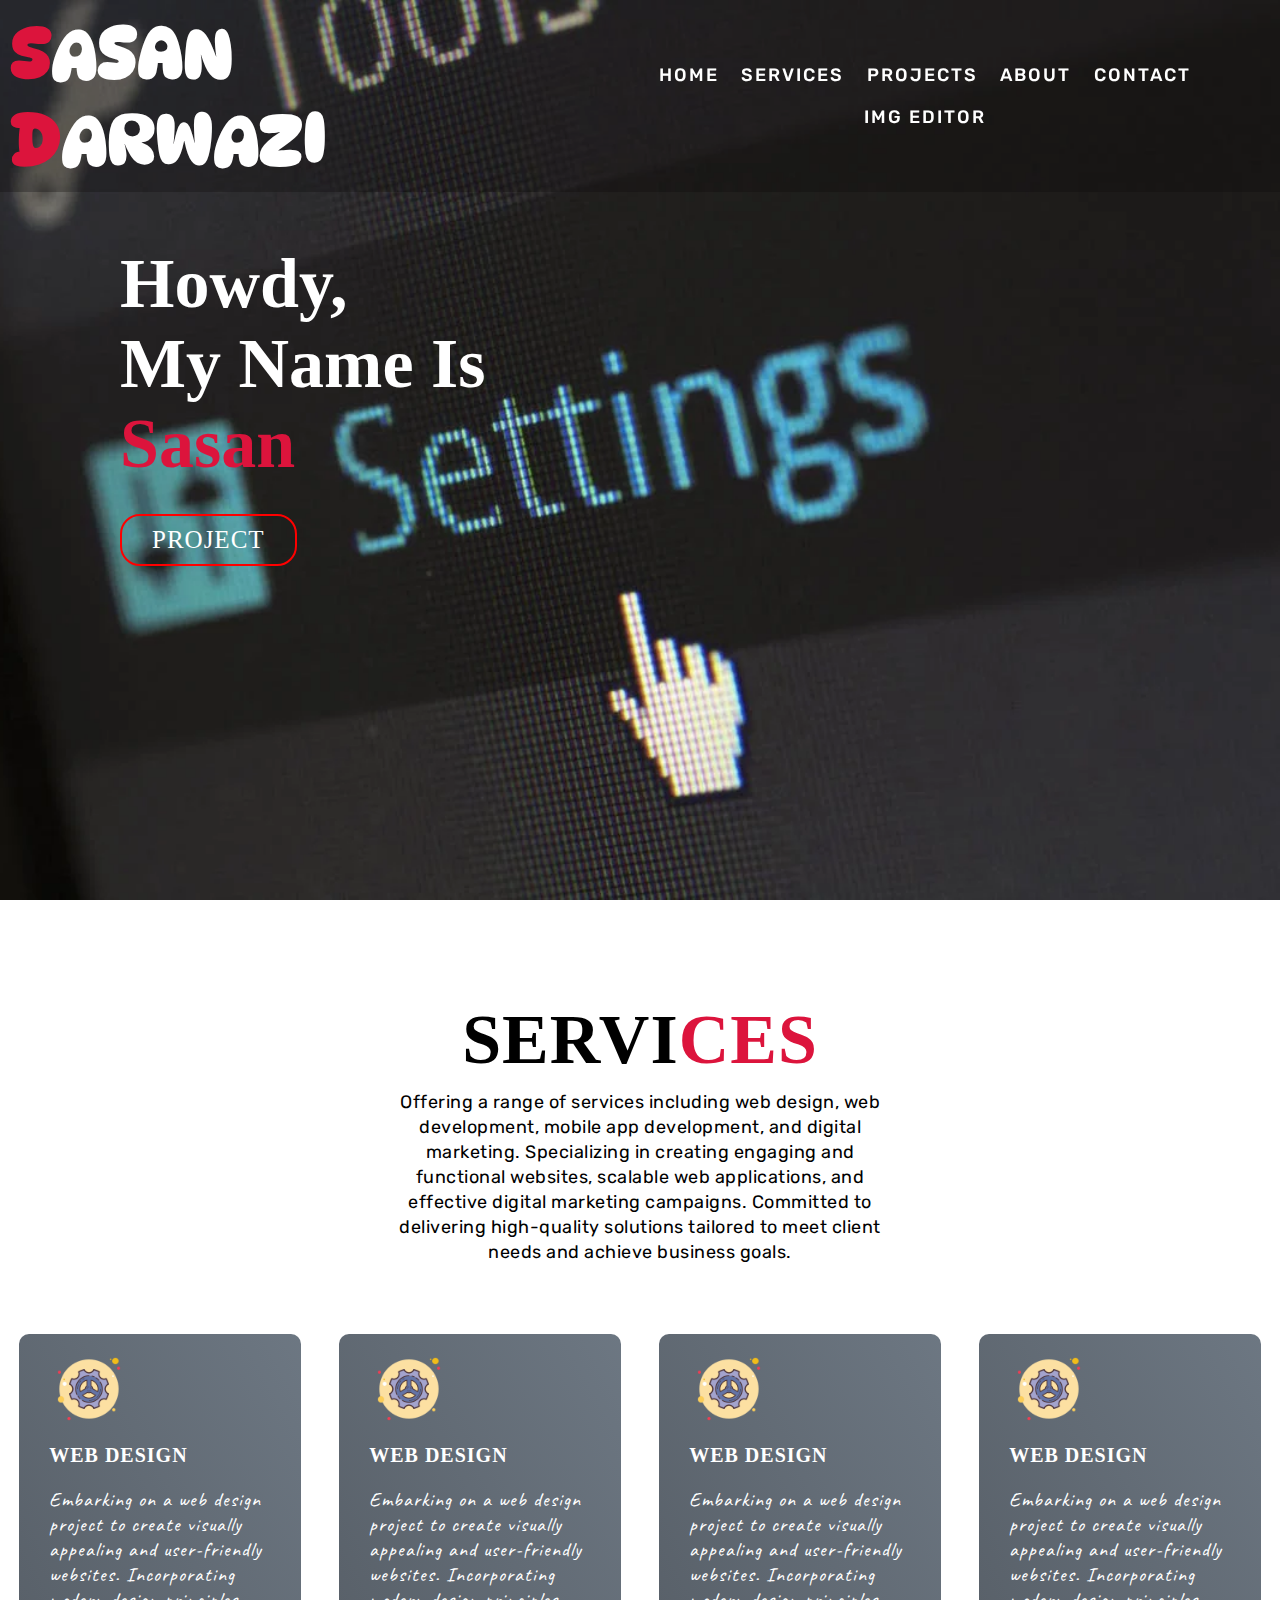
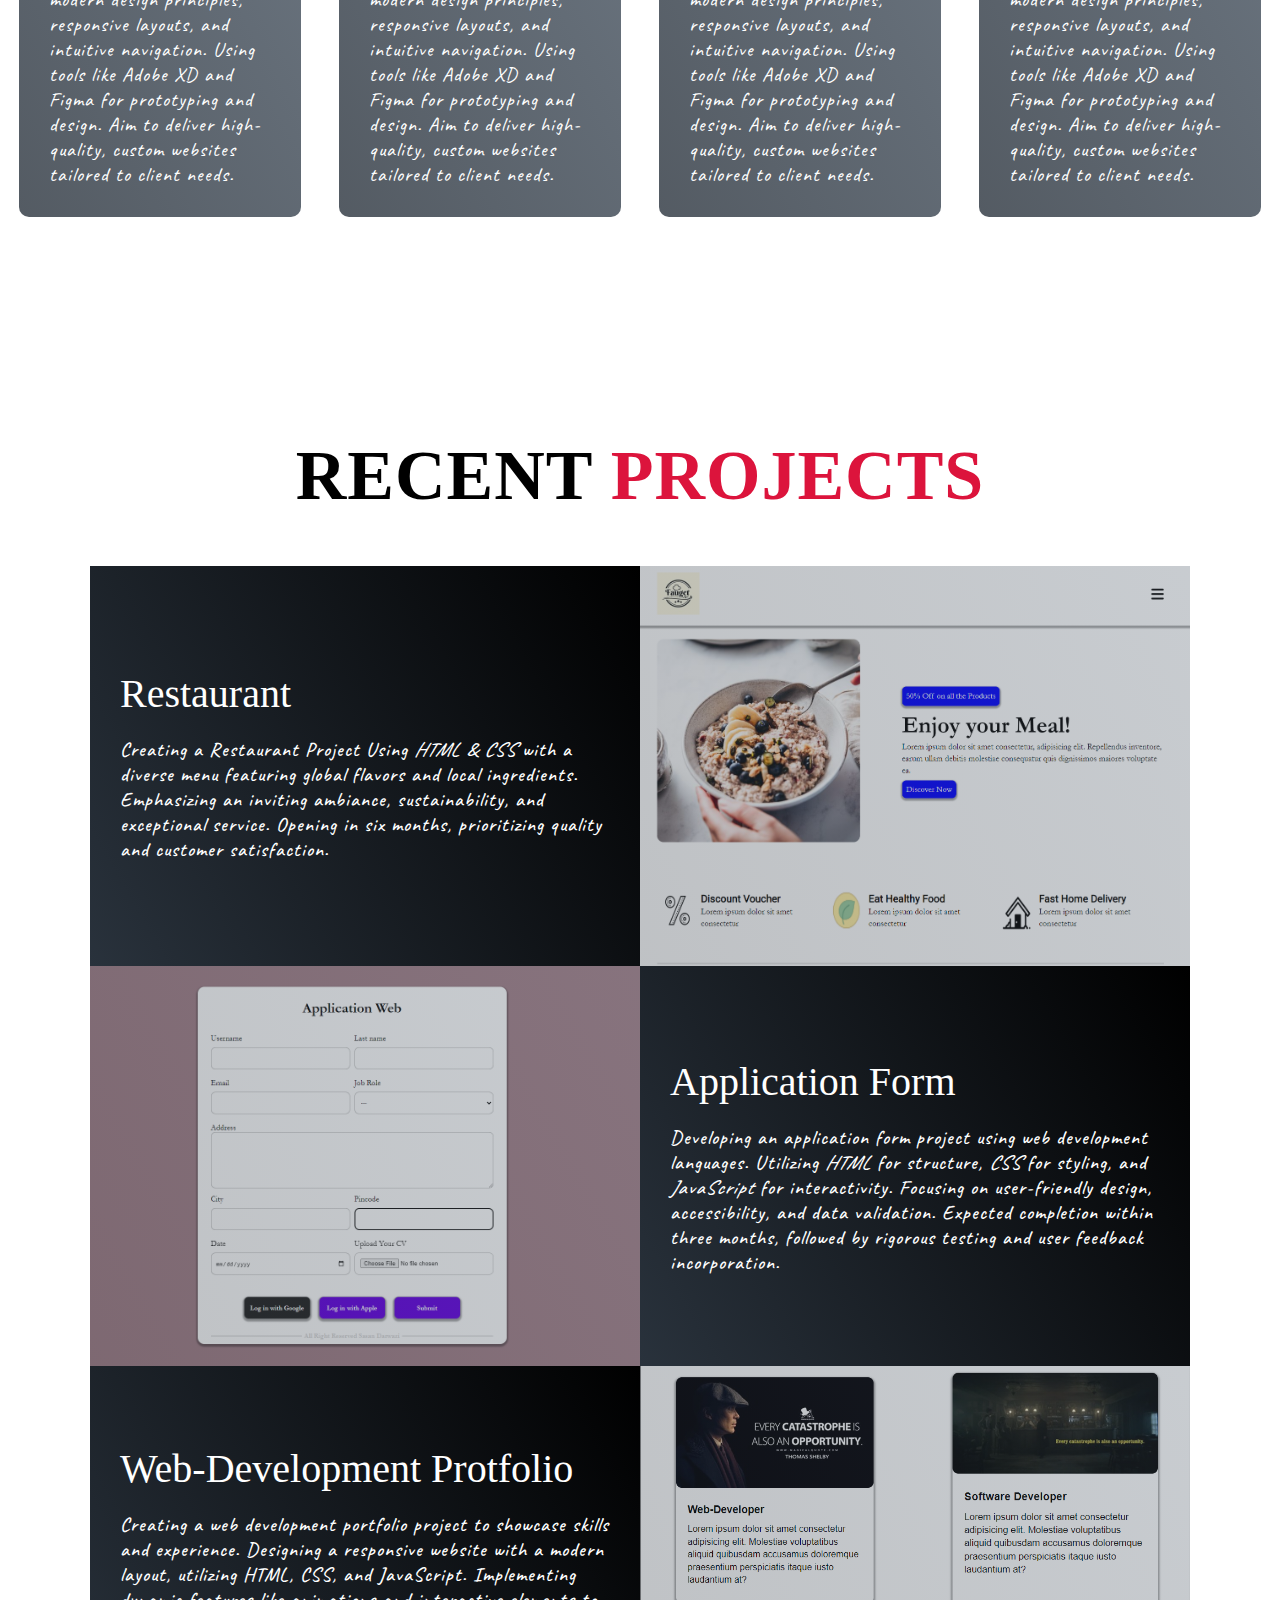
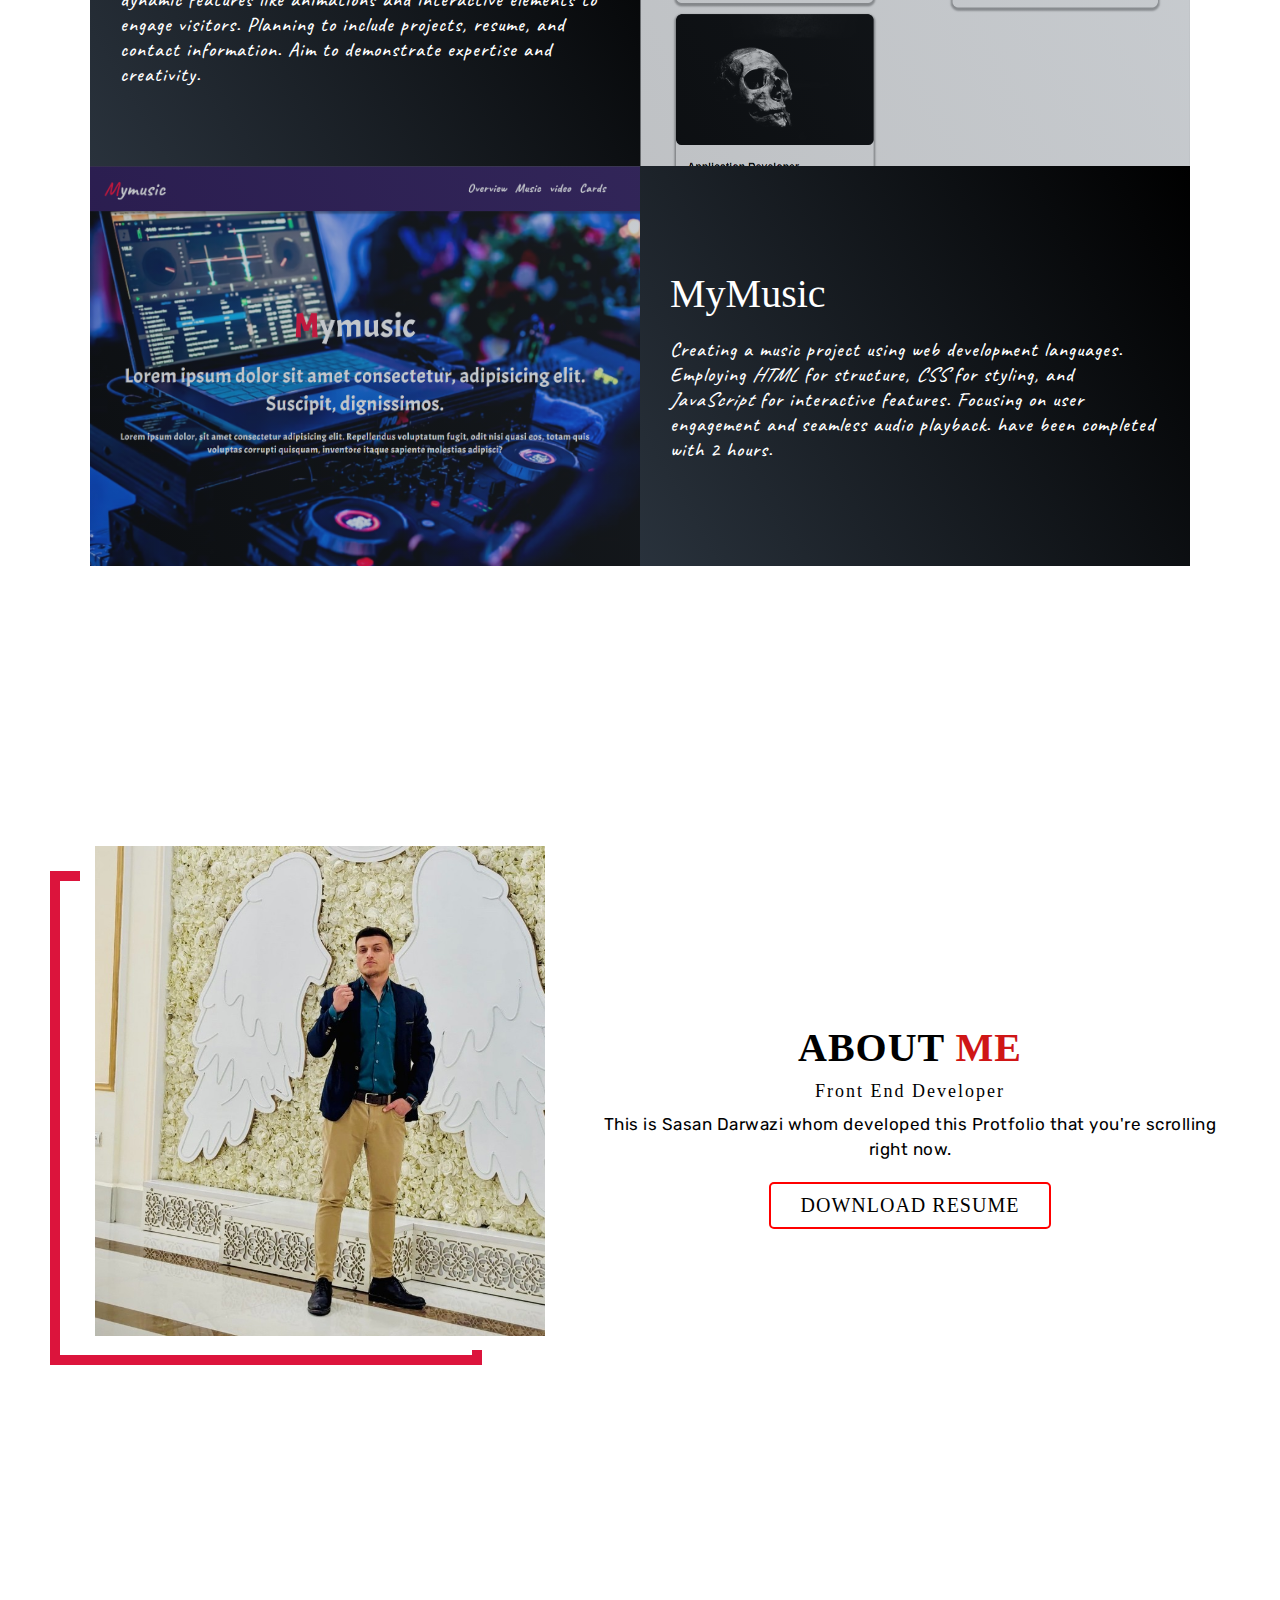
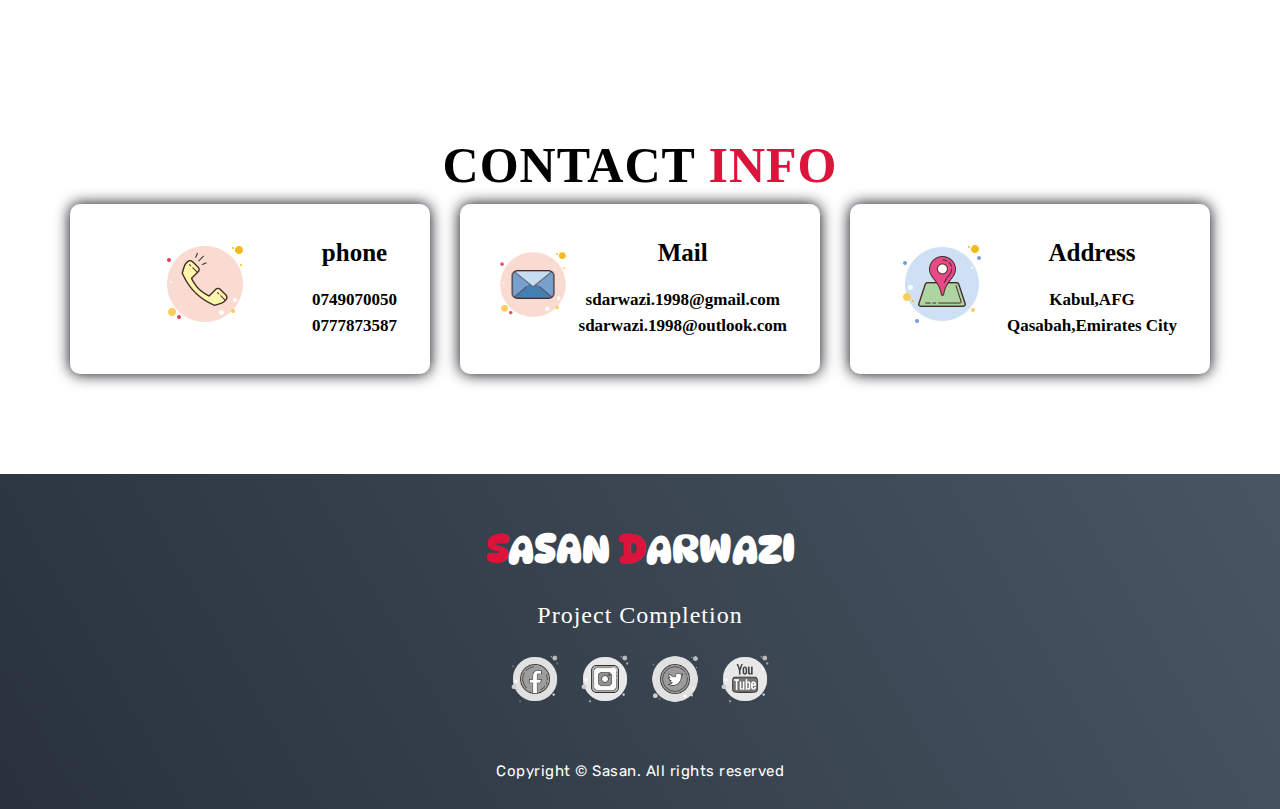
==== index.html @ 60aa0bdf "Third Commit" ====
<!DOCTYPE html>
<html lang="en">
<head>
    <meta charset="UTF-8">
    <meta http-equiv="X-UA-Compatible" content="IE=edge">
 <meta name="viewport" content="width=device-width, initial-scale=1"> 
    <title>Main Project</title>

    <link rel="stylesheet" href="indexx.css">
</head>
<body>



    <section id="header">
        <div class="header main">
            <div class="nav-bar">
                <!-- the main div name is brand -->
                <div class="Myname">
                    <a href="#sec1"><h1><span>S</span>asan <span>D</span>arwazi</h1></a>
                </div>
                <div class="nav-list">
                    <div class="cake">
                        <div class="bar">
                    </div>
                </div>
                        <!-- data Att is for to display its text shadow into its behind -->
                            <ul>
                                <li><a href="#sec1" data-after="Home">Home</a></li>
                                <li><a href="#services" data-after="Services">Services</a></li>
                                <li><a href="#projects" data-after="Projects">Projects</a></li>
                                <li><a href="#about" data-after="About">About</a></li>
                                <li><a href="#contact" data-after="Contact">Contact</a></li>
                                <li><a href="JS/edit.html" data-after="IMG Editor">IMG Editor</a></li>

                            </ul>
                        
                           
                    
                </div>
            </div>
        </div>
    </section>
    <!--Sec1 Strated-->
    <section id="sec1">
    
        <div class="main" >
            <div>
              
            <h1>Howdy,</h1>
            <h1>My Name Is</h1>
            <h1><span>Sasan</span></h1>
            
            <a href="#projects" type="button" class="btn">Project</a>

            
        </div>
        </div>
    </section>
    <!--Sec1 Finished-->

    
    <!--Sec2 Services started-->

    <section id="services">
        <div class="service main">

            <!--This is for Its Services and its text-->
            <div class="service-top">  
                <h1 class="sec-title">Servi<span>ces</span></h1>
                <p class="pp">
                    Offering a range of services including web design, web development, mobile app development, and digital marketing. Specializing in creating engaging and functional websites, scalable web applications, and effective digital marketing campaigns. Committed to delivering high-quality solutions tailored to meet client needs and achieve business goals.
                   
                </p>
            </div>

            <!--The bottom section is for bottom-items and its main class-->
            <div class="service-bottom">

                <!--This is for item Services-->
                <div class="ser-item">

                    <div class="icon">
                        <img src="img/icon.png">
                    </div>
                    <h1>Web Design</h1>
                    <p>
                        Embarking on a web design project to create visually appealing and user-friendly websites. Incorporating modern design principles, responsive layouts, and intuitive navigation. Using tools like Adobe XD and Figma for prototyping and design. Aim to deliver high-quality, custom websites tailored to client needs.</p>
                </div>
                <div class="ser-item">
                    <div class="icon">
                        <img src="img/icon.png">
                    </div>
                    <h1>Web Design</h1>
                    <p>
                        Embarking on a web design project to create visually appealing and user-friendly websites. Incorporating modern design principles, responsive layouts, and intuitive navigation. Using tools like Adobe XD and Figma for prototyping and design. Aim to deliver high-quality, custom websites tailored to client needs.</p>
                </div>
                <div class="ser-item">
                    <div class="icon">
                        <img src="img/icon.png">
                    </div>
                    <h1>Web Design</h1>
                    <p>
                        Embarking on a web design project to create visually appealing and user-friendly websites. Incorporating modern design principles, responsive layouts, and intuitive navigation. Using tools like Adobe XD and Figma for prototyping and design. Aim to deliver high-quality, custom websites tailored to client needs.</p>
                </div>
                <div class="ser-item">
                    <div class="icon">
                        <img src="img/icon.png">
                    </div>
                    <h1>Web Design</h1>
                    <p>
                        Embarking on a web design project to create visually appealing and user-friendly websites. Incorporating modern design principles, responsive layouts, and intuitive navigation. Using tools like Adobe XD and Figma for prototyping and design. Aim to deliver high-quality, custom websites tailored to client needs.</p>
                </div>
                


            </div>
        </div>
    </section>

    <!--Section Services finished-->



    <!-- Recent Project started -->
    <!-- In this section we have six div for pro-main, pro-title, all-project, pro-items, pro-info and pro-img-->
    <section id="projects">
        <div class="project main">
            <div class="pro-header">
                <h1 class="sec-title">Recent <span>Projects</span></h1>
            </div>
            <div class="all-projects">
                <div class="pro-item">
                    <div class="pro-info">
                        <h1>Restaurant</h1>
                        <p>Creating a Restaurant Project Using <i>HTML & CSS</i> with a diverse menu featuring global flavors and local ingredients. Emphasizing an inviting ambiance, sustainability, and exceptional service. Opening in six months, prioritizing quality and customer satisfaction.</p>
                    </div>
                    <div class="pro-img">
                     <img src="img/1.png" alt="image">
                    </div>
                </div>
                <div class="pro-item">
                    <div class="pro-info">
                        <h1>Application Form</h1>
                        <p>Developing an application form project using web development languages. Utilizing <i>HTML</i> for structure, <i>CSS</i> for styling, and <i>JavaScript</i> for interactivity. Focusing on user-friendly design, accessibility, and data validation. Expected completion within three months, followed by rigorous testing and user feedback incorporation.</p>
                    </div>
                    <div class="pro-img">
                     <img src="img/2.png" alt="image">
                    </div>
                </div>
                <div class="pro-item">
                    <div class="pro-info">
                        <h1> Web-Development Protfolio</h1>
                     
                        <p>
                            Creating a web development portfolio project to showcase skills and experience. Designing a responsive website with a modern layout, utilizing HTML, CSS, and JavaScript. Implementing dynamic features like animations and interactive elements to engage visitors. Planning to include projects, resume, and contact information. Aim to demonstrate expertise and creativity.</p>
                    </div>
                    <div class="pro-img">
                     <img src="img/3.png" alt="image">
                    </div>
                </div>

                <div class="pro-item">
                    <div class="pro-info">
                        <h1>MyMusic</h1>
                        <p>Creating a music project using web development languages. Employing <i> HTML</i> for structure, <i>CSS</i> for styling, and <i>JavaScript</i> for interactive features. Focusing on user engagement and seamless audio playback. have been completed with 2 hours.</p>
                    </div>
                    <div class="pro-img">
                     <img src="img/4.png" alt="image">
                    </div>
                </div>

            </div>
        </div>
    </section>
    <!-- Finished recent project -->



    <!-- About Section Strated -->
    
    <section id="about">
        <div class=" about main">

            <!-- The left column is for image -->
            <div class="col-left">
             <div class="about-img">
                 <img src="img/1234.jpg" alt="img">

             </div>
            </div>
            <div class="col-right">
               <h1 class="sec-title">
                   About <span>ME</span>
               </h1>
               <h2>Front End Developer</h2>
               <p>This is Sasan Darwazi whom developed this Protfolio that you're scrolling right now.<br>
                 </p>
               <a download="" href="resume.pdf" type="button" class="btn">Download Resume</a>
            </div>
        </div>
    </section>


    <!-- About Section is Finished -->


    <!-- Contact Section  -->

    <section id="contact">
        <div class="contact main">
            <div class="sec-title"><h1>Contact <span>Info</span></h1>
            </div>
            <div class="con-items">
                <div class="contact-item">
                    <div class="icon">
                        <img src="img/phone.png" alt="phone">
                    </div>
                    <div class="contact-info"><h1>phone</h1>
                    <h2>0749070050</h2>
                    <h2>0777873587</h2>
                </div>
                </div>
                <div class="contact-item">
                    <div class="icon">
                        <img src="img/Mail.png" alt="Mail">
                    </div>
                    <div class="contact-info"><h1>Mail</h1>
                    <h2>sdarwazi.1998@gmail.com</h2>
                    <h2>sdarwazi.1998@outlook.com</h2>
                </div>
                </div>
                <div class="contact-item">
                    <div class="icon">
                        <img src="img/Address.png" alt="Address">
                    </div>
                    <div class="contact-info"><h1>Address</h1>
                    <h2>Kabul,AFG</h2>
                    <h2>Qasabah,Emirates City</h2>
                </div>
                </div>
            </div>
        </div>
    </section>
    <!-- Section About finished -->

    <section id="footer">
        <div class="footer main">
            <div class="Myname"><h1><span>S</span>asan  <span>D</span>arwazi</h1></div>
            <h2>Project Completion</h2>
            <div class="social-icon">
                <div class="social-item">
                    <a href="#"><img src="img/f.png" alt="facebood"></a>
                </div>
                <div class="social-item">
                    <a href="#"><img src="img/i.png" alt="Instagram"></a>
                </div>
                <div class="social-item">
                    <a href="#"><img src="img/t.png" alt="Twitter"></a>
                </div>
                <div class="social-item">
                    <a href="#"><img src="img/y.png" alt="YouTube"></a>
                </div>
                
            </div>
           
            <p class="pp">Copyright &copy Sasan. All rights reserved</p>
        </div>
      
    </section>
    <!-- Footer Is Finished -->




    <!-- this is for transition for cake -->

    <script src="app.js">
        
        
          
     
    </script>
    <script>
    //        function  darkmode(){
    //      const dark = document.querySelector('body');

    //      dark.style.color = "white";
    //      dark.style.backgroundColor = "black";
    //  }
    </script>
</body>
</html>
---- indexx.css ----
@import url('https://fonts.googleapis.com/css2?family=DynaPuff&display=swap');
@import url('https://fonts.googleapis.com/css2?family=Rubik&display=swap');

@import url('https://fonts.googleapis.com/css2?family=Caveat:wght@600&display=swap');
@import url('https://fonts.googleapis.com/css2?family=Acme&family=Caveat:wght@600&display=swap');

:root{
    --main-color:#6400e4;
    --box-shadow: 0px 3px 3px 3px rgba(0,0,0,0.34);
    --hover-shadow: 0px 4px 4px 0px rgba(3,3,3,0.561);
    --nav-shadow: 0px 0px 10px 5px rgba(0,0,0,0.9);
    --color:#fff;
    --back-color:black;

    --purple500: #281154;
    --purple300: #270082;
    --red600: #dc0000;
    --body: #f9f6ff;
    --max-wdith: 1200px;

}



*{
    padding:0;
    margin:0;
    box-sizing: border-box;
}



html p{
 
    font-family: 'Rubik', sans-serif;
}
/* this is for all element font-size */
html{
    font-size: 10px;
    scroll-behavior:smooth;
    /* font-family: 'Edu VIC WA NT Beginner'; */
}


/* this is for main div section 1 */
.main{
    min-height: 100vh;;
    width:100%;
    display: flex;
    align-items: center;;
    justify-content: center;
    
}

/* THis is for img itself for width,height and fit or first shape of img */
img{
    width: 100%;
    height: 100%;
    object-fit: cover;
    
}


/* This is for all services,project and about paragraph */
P{
    color: black;
    font-size: 1.7rem;
    margin-top: 10px;
    letter-spacing: .05rem;
    font-weight: 500px;
    line-height: 2.5rem;
}

/* This is for all titles */
 .sec-title{
    font-size: 4rem;
    font-weight: 400px;
    margin-bottom: 10px;
    text-transform: uppercase;
    letter-spacing: .1rem;
    text-align: center;
}

/* These codes are for sec1 */

#sec1{
    background-image: url('img/pi.jpg');
    background-size: cover;
    background-position: top center;
    background-repeat: no-repeat;   */
}


/* this is for main h1 */
#sec1 .main{
  
    margin:0 auto;
    padding:0px 50px;
    justify-content: flex-start;;

}


/* this is for more details h1 */
#sec1 h1{
    display: block;
    width:fit-content;
    font-size: 4rem;
    color:white;
    position: relative;
    padding-left: 70px;;
    /* margin-bottom: 30px; */
    position: relative;
    bottom: 50px;


}


/* this is for color span h1 */
#sec1 span{
    color:crimson;
}




/* this is for button details */
#sec1 .btn{
    display: inline-block;
    padding:10px 30px;
    color:white;
    background-color: transparent;
    border: 2px solid red;
    font-size:  2rem;
    text-decoration: none;;
    text-transform: uppercase;
    letter-spacing: .1rem;
    margin-top: 20px;
    transition: 1s ease;
    border-radius: 20px;
    margin-left: 70px;   
    position: relative;
    bottom: 40px;
    }




    /* this is for button while its hovered */
#sec1 .btn:hover{
    color:white;
    background-color:rgba(186, 14, 14, 0.7);
}

#sec1 .btnn{
    display: inline-block;
    padding:12px 30px;
    color:white;
    background-color: transparent;
    border: 2px solid red;
    font-size:  2rem;
    text-decoration: none;;
    text-transform: uppercase;
    letter-spacing: .1rem;
    margin-top: 20px;
    transition: 1s ease;
    border-radius: 20px;
    margin-left: 70px;   
    position: relative;
    left:-50px;
    bottom: 40px;
}

#sec1 .btnn:hover{
    text-shadow: #00000c;
    color:white;
    background-color:rgba(18, 17, 17, 0.7);
}


    
    
   


/* Section sec1 is finished */



/* Header Section started */
 

/* this is for header itself */
#header{

    position: fixed;

    /* z-index is for, when the cake clicked, the hi heading will hidden */
    z-index: 1000;
    left:0;
    top:0;

    /* the vw is = viewport width, 1 value of 1vw is equal to 1% of the viewport width */
    width:100vw;
    height: auto;

}

/* this is for class header */

#header .header{

    /* vh is = viewport height. 1 value of 1vh is equal to 1% of the viewport height. */
    min-height: 8vh;
    background-color: rgba(12, 9, 9, .3);
    
}



/* this is for .Myname h1 */
#header .nav-bar .Myname h1{
    padding:10px;
    position: relative;
    left:-10px;
}



/* this is for .Myname class and a tag */
.header .Myname a{
    
    font-size: 3.6rem;
    color:white;
    text-transform: uppercase;
    text-decoration: none;
    padding:20px 0;
    font-family: 'DynaPuff', cursive;
    
}



/* this is for .Myname span */
#header .Myname span{
    color:crimson;
}


/* this is for header nav-bar texts */

.header .nav-bar{
display: flex;
align-items: center;
justify-content: space-between;
width: 100%;
height: 100%;
max-width: 1300px;
padding:0 10px;
}


/* this is for nav-bar ul */

#header .nav-list ul{
list-style: none;
position: absolute;
background-color: rgb(31, 30,30);

width:100vw;
height: 100vh;
left:100%;
top:0;
display: flex;
flex-direction: column;
align-items: center;
justify-content: center;
z-index: 1;
overflow: hidden;
transition: .5s ease left;
}




/* this is for cake when it is get active. */
#header .nav-list ul.active{
    left:0%;
}


/* this is for nav-bar ul a */

#header .nav-list ul a{
    font-size: 2.5rem;
    font-weight: 500;
    letter-spacing:.2rem ;
    text-decoration: none;
    color:white;
    text-transform: uppercase;
    padding: 10px;
    display: block;
    font-family: 'Rubik', sans-serif;
    
}



/* this is for  nav-list ul a:after shadow*/
#header .nav-list ul a::after{

    /* att (data-after is for shadow behind the lists */
    content: attr(data-after); 
    position: absolute;
    top:50%;
    left:50%;


    /* this transform is for, when the cake text hovered, it will shows one shadows on its behind */
    transform: translate(-50%, -50%);scale: 0;
    color:rgba(240,240,255, 0.021);
    font-size: 12rem;
    letter-spacing: 50px;
    z-index: -1;
    transition:.3s ease letter-spacing;
}


/* This is nav-list ul li:hover and a::after */

#header .nav-list ul li:hover a::after{

    /* this is for behind the text for every a tag */
    transform: translate(-50%, -50%);scale: 1;
    letter-spacing: initial;

}






/* This is for .nav-list ul li:hover a color */


#header .nav-list ul li:hover a{
    color:crimson;
    transition: .25s ease;
}



/* this is for makin cake logo*/

#header .cake{
    height: 60px;
    width: 60px;
    display: inline-block;
    border:3px solid white;
    border-radius: 50%;
    position: relative;
    display: flex;
    align-items: center;
    justify-content: center;
    cursor: pointer;


    /* this is for size of cake */
    transform: scale(.8);
    position: relative;
    right: 20px;

    /* it's for to display the cake when its opened too. */
    z-index: 100;
    
}





/* THis is for cake  after when its clicked;*/
#header .cake::after{
    position: absolute;
    content: '';
    height: 100%;
    width: 100%;
    border-radius: 50%;
    border:3px solid white;

    /* this for animation, which i already did code about it. */
    animation: cake_pulse 1s ease infinite;

}


/* this is for cake bar for the middle line */

#header .cake .bar{
height: 2px;
width: 30px;
position: relative;
background-color: white;
z-index: -1;
}




/* this code determines the lines for the cake */
#header .cake .bar::after,
#header .cake .bar::before{
    content: '';
    position: absolute;
    height: 100%;
    width: 100%;
    left:0;
    background-color: white;
    transition: .3s ease ;
    transition-property: top,bottom;

}



/* these are for two lines at the top and the bottom */
#header .cake .bar::after{
    top:8px;

} 
#header .cake .bar:before{
  bottom:8px;
    
}

#imgg {
    width:30px;
    cursor:pointer;
    background-color: white;
    }
    
    
    #header ul{
        flex:1;
        text-align: center;;
    }



/* This is for activation the lines of cake */
#header .cake.active .bar::before{

    bottom: 0;
}

#header .cake.active .bar::after{
    top:0;
}







/* Section Services Started */



/* this for main or service div */
#services .service{
flex-direction: column;
text-align: center;
max-width: 1300px;
margin: 0 auto;
padding: 100px 0;
}


#services .service-top{
    width: 500px;
    margin: 0 auto;
    /* text-align: left; */
}


/* This is for title */
#services .sec-title{
    font-size: 4rem;
    font-weight: 400px;
    margin-bottom: 10px;
    text-transform: uppercase;
    letter-spacing: .1rem;
    text-align: center;
}




/* This is for service span */

#services .service-top .sec-title span{
    color:crimson;
}

/* This is for ser-top p */
#services .service-top .pp{
    font-size: 18px;;
    text-align: center;
}


/* the service bottom started for ser-item */
#services .service-bottom{
    display: flex;
    align-items:center;
    justify-content: center;
    flex-wrap: wrap;
    margin-top: 50px;
}

/* This is for ser-item itself */
#services .ser-item{
    flex-basis: 40%;
    display: flex;
    align-items: flex-start;
    justify-content: center;
    flex-direction: column;
    padding:30px;
    border-radius: 10px;
    background-image: url('img/c.jfif');
    background-size: cover;
    margin:10px 5%;
    position: relative;

    /* z-index in here is for boldness color of images. */
    z-index: 1;
    overflow: hidden;

}

/* This is for services-item::after and color; */
#services .ser-item::after{
    content: '';
    position: absolute;
    left:0;
    top:0;
    height: 100%;
    width: 100%;
    background-image: linear-gradient(60deg, #29323c 0%, #485563 100%);
    opacity: .8;


    /* z-index in here is for the brighness of image. */
    z-index: -1;
   
    
}


/* this is for ser-item icon */
.service .service-bottom .icon{
    height: 80px;
    width:80px;
    /* margin-bottom: 10px; */
    position: relative;
    top: -15px;
}


/* This is for ser-item h2 */
.service .ser-item h1{
    font-size: 2rem;
    color:white;
    margin-bottom: 10px;
    text-transform: uppercase;
    font-family: garamond;
    letter-spacing: 1px;
}



/* This is for ser-item p */

.service .ser-item p{
    color:white;
    text-align: left;
    font-family: 'Caveat', cursive;
    letter-spacing: 1px;
    font-size: 20px;
  
}

/* THis is for icon img transition */
#services .ser-item .icon img{
    transition: 1s ease transform;
}


/* this is for icon img transform */
#services .ser-item:hover .icon img{
    transform: scale(1.1);
}

/* Section Services Finished */


/* Section Recent Project Started  */

/* This is for project iteself */
#projects .project{
    flex-direction: column;
    /* width: 100%; */
    margin:0 auto;
    padding: 100px 0;;
}

/* This is for project-header h1 */
 
 
#projects .pro-header h1{
 margin-bottom: 50px;  
 /* margin-top: 100px;  */
}


/* THis is for all projects */
#projects .all-projects{
    display: flex;
    align-items: center;
    justify-content: center;
    flex-direction: column;
}

/* THis is for pro-items */
#projects .pro-item{
    display: flex;
    align-items: center;
    justify-content: center;
    flex-direction: column;
    /* max-width:1300px; */
    /* height: 0%; */
    margin: 20px auto;
    overflow: hidden;
    border-radius: 20px;
    /* background-color: aqua; */

}


/* THis is for pro-info */

#projects .pro-info{
    padding: 30px;
    flex-basis: 50%;
    /* width:600px; */
    height: 100%;
    display: flex;
    align-items: flex-start;
    justify-content: center;
    flex-direction: column;
    background-image: linear-gradient(60deg, #29323c 0%, #000000 100%);
    color:white;
}


/* This is for pro-info h1 */
#projects .pro-info h1{
    font-size: 4rem;
    font-weight: 500;
    font-family: garamond;
    margin-bottom: 10px;
}
#projects .pro-header .sec-title span{
    color:crimson;
}

/* This is for pro-info p */

#projects .pro-info p{
    color:white;
    font-family: 'Caveat', cursive;
    font-size: 20px;
    letter-spacing: 1px;
    font-weight: 500;
}



/* This is for pro-img */

#projects .pro-item .pro-img{
    flex-basis: 50%;
    height: 100px;
    /* width:600px; */
    overflow: hidden;
    position: relative;
}



/* This is for pro-img::after */

#projects .pro-img::after{
content:'';
position: absolute;
top:0;
left: 0;
height: 100%;
width: 100%;
background-image: linear-gradient(60deg, #29323c 0%, #485563 100%);
opacity: .3;
}


/* This is transition is for a little bit smooth for hovering images*/
#projects .pro-img img{
    transition: 1s ease transform;
}
/* This is for project Hovering for every pro-item img */

#projects .pro-item:hover .pro-img img{
    transform: scale(1.1);
}


/* Finished project section */


/* ABout Section is Started */

/* I took the flex-direction: co-reverese cuz, for mobile design */
#about .about{

    flex-direction: column-reverse; 
    text-align: center;
    max-width: 1200px;
    margin: 0 auto;
    padding: 100px 20px;
}


/* THis is for col-left */
#about .col-left{
    width:450px;
    height: 770px;
    /* margin-top: 100px; */
}


/* this is for img size */
#about .about-img img{
    
    width:450px;
    height: 490px;
}


/* this is for col-left title*/

#about .about .sec-title h1{
    text-transform: uppercase;

}
#about .about .sec-title  span{
    color:rgb(207, 22, 22);
}


/* this is for col-right */

#about .col-right{
    width: 100%;
}


/* this is for col-right h2 */

#about .col-right h2{
    font-size: 1.8rem;
    font-weight: 500;
    letter-spacing: .2rem;
    margin-bottom: 10px;
}


/* this is for col-right p */
#about .col-right p{
    margin-bottom: 20px;
    font-size: 1.7rem;
    
}


/* this is for download btn */

#about .col-right .btn{
    display: inline-block;
    padding:10px 30px;
    color:black;
    background-color: transparent;
    border: 2px solid red;
    font-size:  2rem;
    text-transform: uppercase;
    letter-spacing: .1rem;
    margin-bottom: 50px;
    transition: 1s ease;
    border-radius: 5px;
    text-decoration: none;
    

}


/* this is for btn hover */
#about .col-right .btn:hover{
    color:white;
    background-color:crimson;
    /* border: 2px solid black; */
}


/* this is for img behind border position relative,cuz it isnt work with po-absolute */
#about .col-left .about-img{
    width: 100%;
    height: 68%;
    position: relative;
    border:20px solid white;
    margin-top: 60px;
   
}
/* this is for img behind border */

#about .col-left .about-img::after
{
    content: '';
    position: absolute;
    left: -33px;
    top:19px;
    height: 98%;
    width: 98%;
    border: 8px solid crimson;
    
    /* this is for the line behind the img */
    z-index: -1;;

}

/* this is for about-img transition */
#about .about-img img{
    transition: 1s ease transform;
}
/* This is for about Hovering for every about-img img */

#about .col-left:hover .about-img img{
    transform: scale(1.1);
}

/* About Section iS finished */


/* Contact Section */

/* this is for contact itself */
#contact .contact{
    flex-direction: column;
    max-width: 1200px;
    margin: 0 auto;
    
}


/* this is for contact color span */
#contact .sec-title span{
    color:crimson;
    
}





/* this is for contact-items width */
#contact .contact-items{
    width: 100%;;
    
}


/* this is for contact-item */
#contact .contact-item{
    width:350px;
    /* padding:20px; */
    text-align: center;
    border-radius: 10px;
    padding: 30px;
    margin: 30px;
    display: flex;
    flex-direction: column;
    justify-content: center;
    align-items: center;

    box-shadow: 0px 0px 15px 0 #00000c; 
    transition: .3s ease box-shadow;   
}

/* this is con-item box-shadow */

#contact .contact-item:hover{
    box-shadow: 0px 0px 5px 0 #00000c; 
}


/* this is for icon itself */

#contact .icon{
    width:70px;
    margin: 0 auto;
    margin-bottom: 10px;
}

/* this is for .sec-title h1 */
#contact .sec-title h1{
    font-size: 5rem;
}
/* This is for con-info h1 */
#contact .contact-info h1{
    font-size: 2.5rem;
    font-weight: 700;
    margin-bottom: 20px;
}

/* this is for con-info h2 */
#contact .contact-info h2{
    font-size: 1.7rem;
    padding: 3px ;
    line-height: 2rem;;
    font-weight:600;
}


/* Contact is Finished */




/* Footer is started */

/* This is for footer section backgorund-color */
#footer {
    background-image: linear-gradient(60deg, #29323c 0%, #485563 100%);
}


/* this is for footer .footer */

#footer .footer{
    min-height:150px;
    /* max-height: 200px;; */
    flex-direction: column;
    padding-top:50px;
    padding-bottom: 10px;
    
    
}

/* this is for h1  */

#footer .Myname h1{
    text-transform: uppercase;
    font-size: 4rem;
    color:white;
    font-family: 'DynaPuff', cursive;
    margin-bottom: 20px;;
}

/* this is for h1 span color */
#footer .Myname span{
    color:crimson;


}


/* this is for h2 style */

#footer h2{
    color:white;
    font-weight: 500;
    font-size: 2.4rem;
    letter-spacing: .1rem;
    margin-top: 10px;
    margin-bottom: 10px;
}



/* this is for social-icon */


#footer .social-icon{
    display: flex;
    margin-bottom: 30px;

}



/* this is for social-item */

#footer .social-item{
    height: 60px;;
    width: 60px;
    margin: 10px 5px;
}


/* this is for social-item img filter or background-immage color */

#footer .social-item img{

    /* this is for the color of icons. */
    filter: grayscale(1);
    transition: .3s ease filter;
}


/* This is for hovering background-image color */
#footer .social-item:hover img{
    filter: grayscale(0);
}


/* this is for footer p */

#footer p{
    color:white;
    font-size: 1.5rem;
    padding-bottom: 15px;;
    font-family: 'Rubik', sans-serif;
}


#footer .btn button{
    font-size: 2rem;;
    padding:10px;
    border-color: rgba(74, 72, 72, 0.3);;
    border-radius: 15px;;
    background-color: #485563;
    color:white;
    font-family: 'DynaPuff', cursive;



}

#footer .btn button:hover{
    background-color:#00000c;
    
}


/* This footer section is finished */





/* Kerframes */


/* this is for cake waves */
@keyframes cake_pulse{
    0%{
        opacity: 1;
        transform: scale(1);
    }
    100%{
        opacity: 0;
        transform: scale(1.5);
    }
}









/* Media Query Section */





/* Media for tablet */

@media only screen and (min-width:768px){

#sec1 .btn{
    font-size: 2.5rem;
    padding:10px 30px;
    /* background-color: black; */
    
}


/* this is for howday h1 */
#sec1 h1{
    font-size: 7rem;

}



/* this is for h1 service */
#services .service-top h1.sec-title {
    font-size: 7rem;
   
}




/* Services */


/* this is for service-bottom div and margin for to */
#services .service-bottom .ser-item{
    flex-basis: 45%;;
    margin:2.5%;
}


/* Projects */

/* THis is for pro-item to look row when its get big*/
#projects .pro-item{
    flex-direction: row;
}


/* this is for h1 pro-title */
#projects h1{
    font-size: 7rem;;
}


/* this is for even pro div */
#projects .pro-item:nth-child(even){
    flex-direction: row-reverse;
}


#projects .pro-item{
    height:  400px;
    margin:0;
    max-width: 1100px;
    border-radius: 0;
}




/* this is for info-pro p */
#projects .all-projects .pro-info{
    height: 100%;
    
}

/* as well this for pro-img img */
#projects .all-projects .pro-img{
    height: 100%;
    
}



/* ABout */


/* this for the p and the img of about to look row */
#about .about{
    flex-direction: row;
   
}


#about .col-left{
    width: 480px;
    height:770px;
    padding-left: 20px;
    position: relative;
}

#about .about img{
    position:relative;
    left:-5px;
}

#about .about .col-left .about-img::after{
    left:-45px;
    top:25px;
    height: 98%;
    width: 98%;
    border: 10px solid crimson;
    position: absolute;
    left:-50px;
   
}


/* this is for .col-right text */
#about .col-right{
    
    /* padding: 30px; */
    padding-left: 60px;
    text-align: center;
}






/* contact */


#contact .contact{
    flex-direction:column;
    padding:100px 0;
    align-items: center;
    justify-content: center;
    min-height: 20vh;
    
}


/* this is for contact span */





/* this is for contact con-items */
#contact .con-items{
    width: 100%;
    display: flex;
    flex-direction: row;
    justify-content:space-evenly;
    margin:0;


}



#contact .contact-item{
    width:30%;
    margin: 0;;
    flex-direction: row;
}

#contact .contact-item .icon{
    height: 100px;
    width: 100px;

}



/* this is for the middle icon size */
#contact .contact-item .icon img{
    object-fit: contain;
}


/* #contact .contact-item .contact-info{
    width:100%; 
     text-align: left; 
     padding-left: 20px;;
} */
}







/* THis is for Services when its get 1200px */
/* For Desktop */
@media  (min-width:1200px){
#services .service-bottom .ser-item{
    flex-basis: 22%;
    margin:1.5%;
}
}






/* Media query for desktop */


@media  (min-width:1200px){
    /* header */
    #header .cake{
        display: none;
    }
    #header .Myname h1{
        position: relative;
        left:20px;
    }
    #header .nav-list ul{
        position: initial;
        display: block;
        height: auto;
        width: fit-content;
       background-color: transparent;
    }


    #header .nav-list ul li{
        display: inline-block;
    }


    #header .nav-list ul li a{
        font-size: 1.8rem;;
      
    }


    #header .nav-list ul a::after{
display: none;
    }


    /* Desktop */

    
}

/* Finished Media Query */
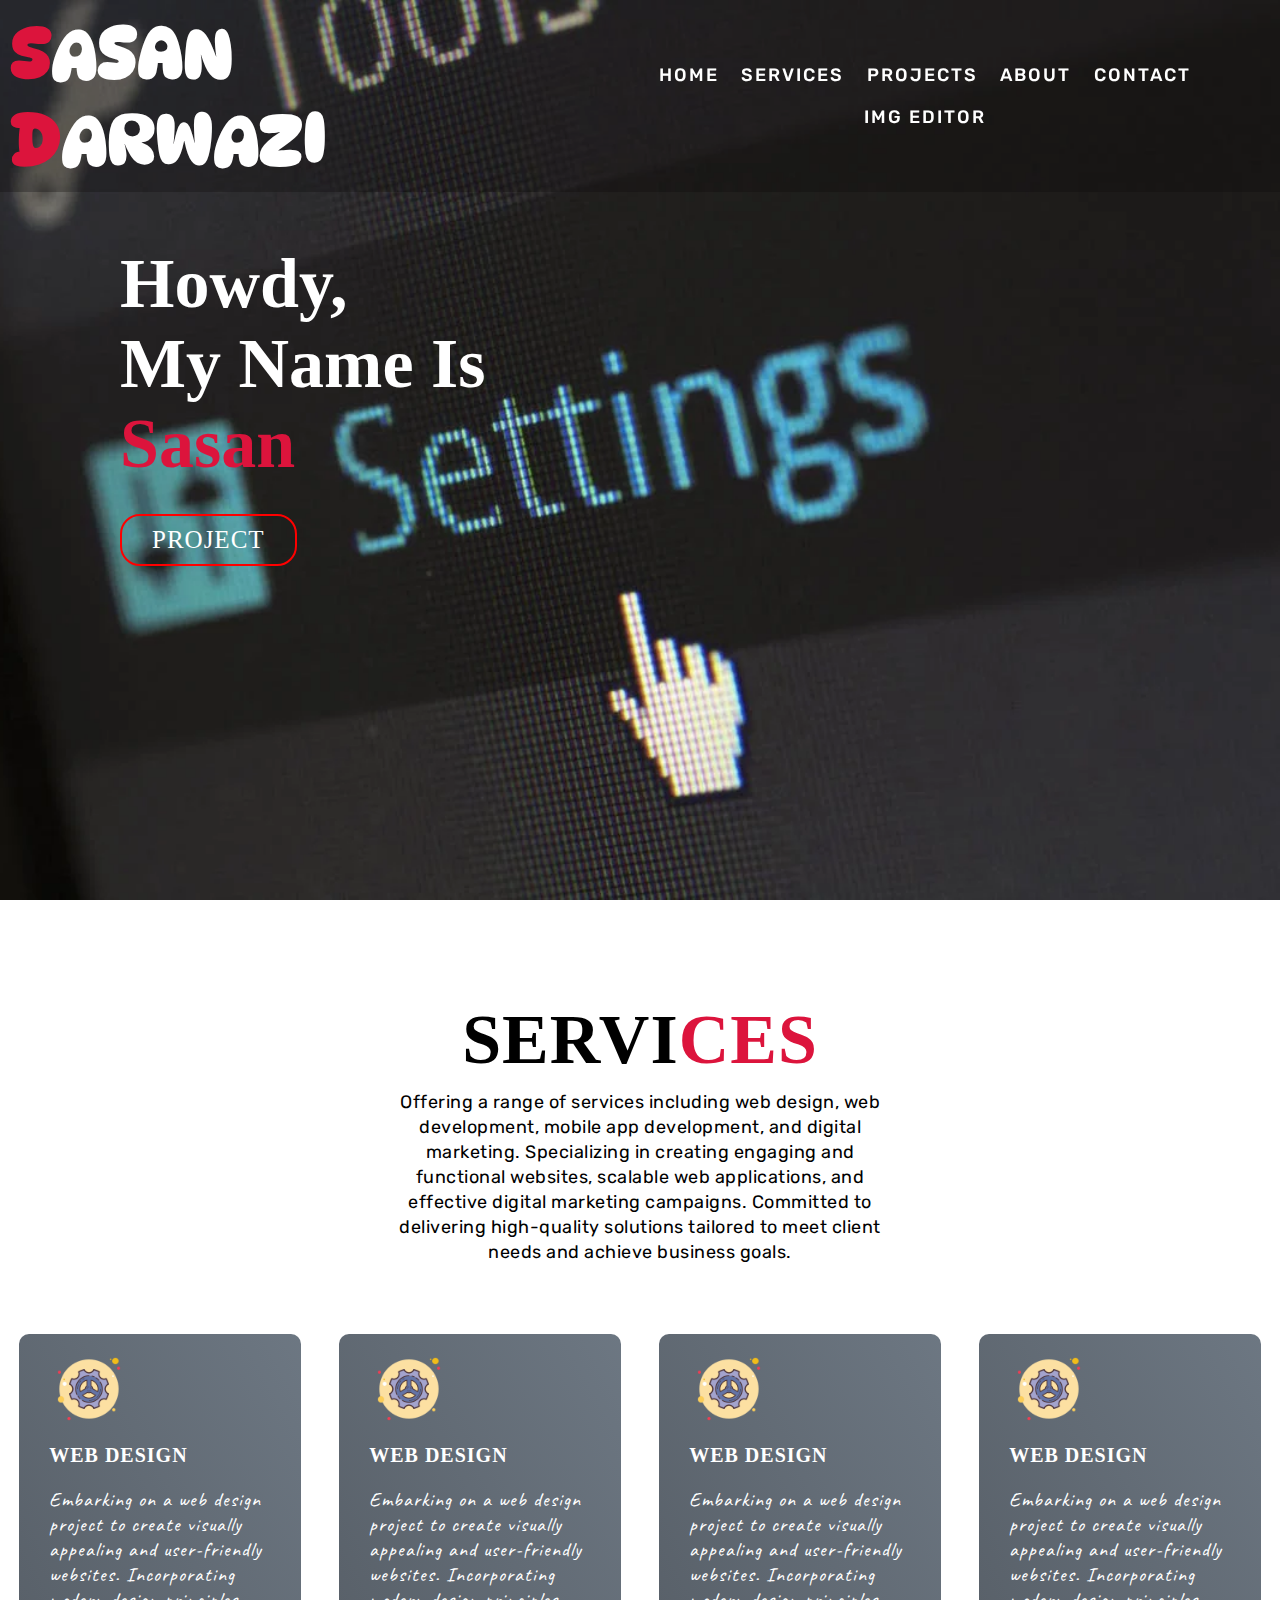
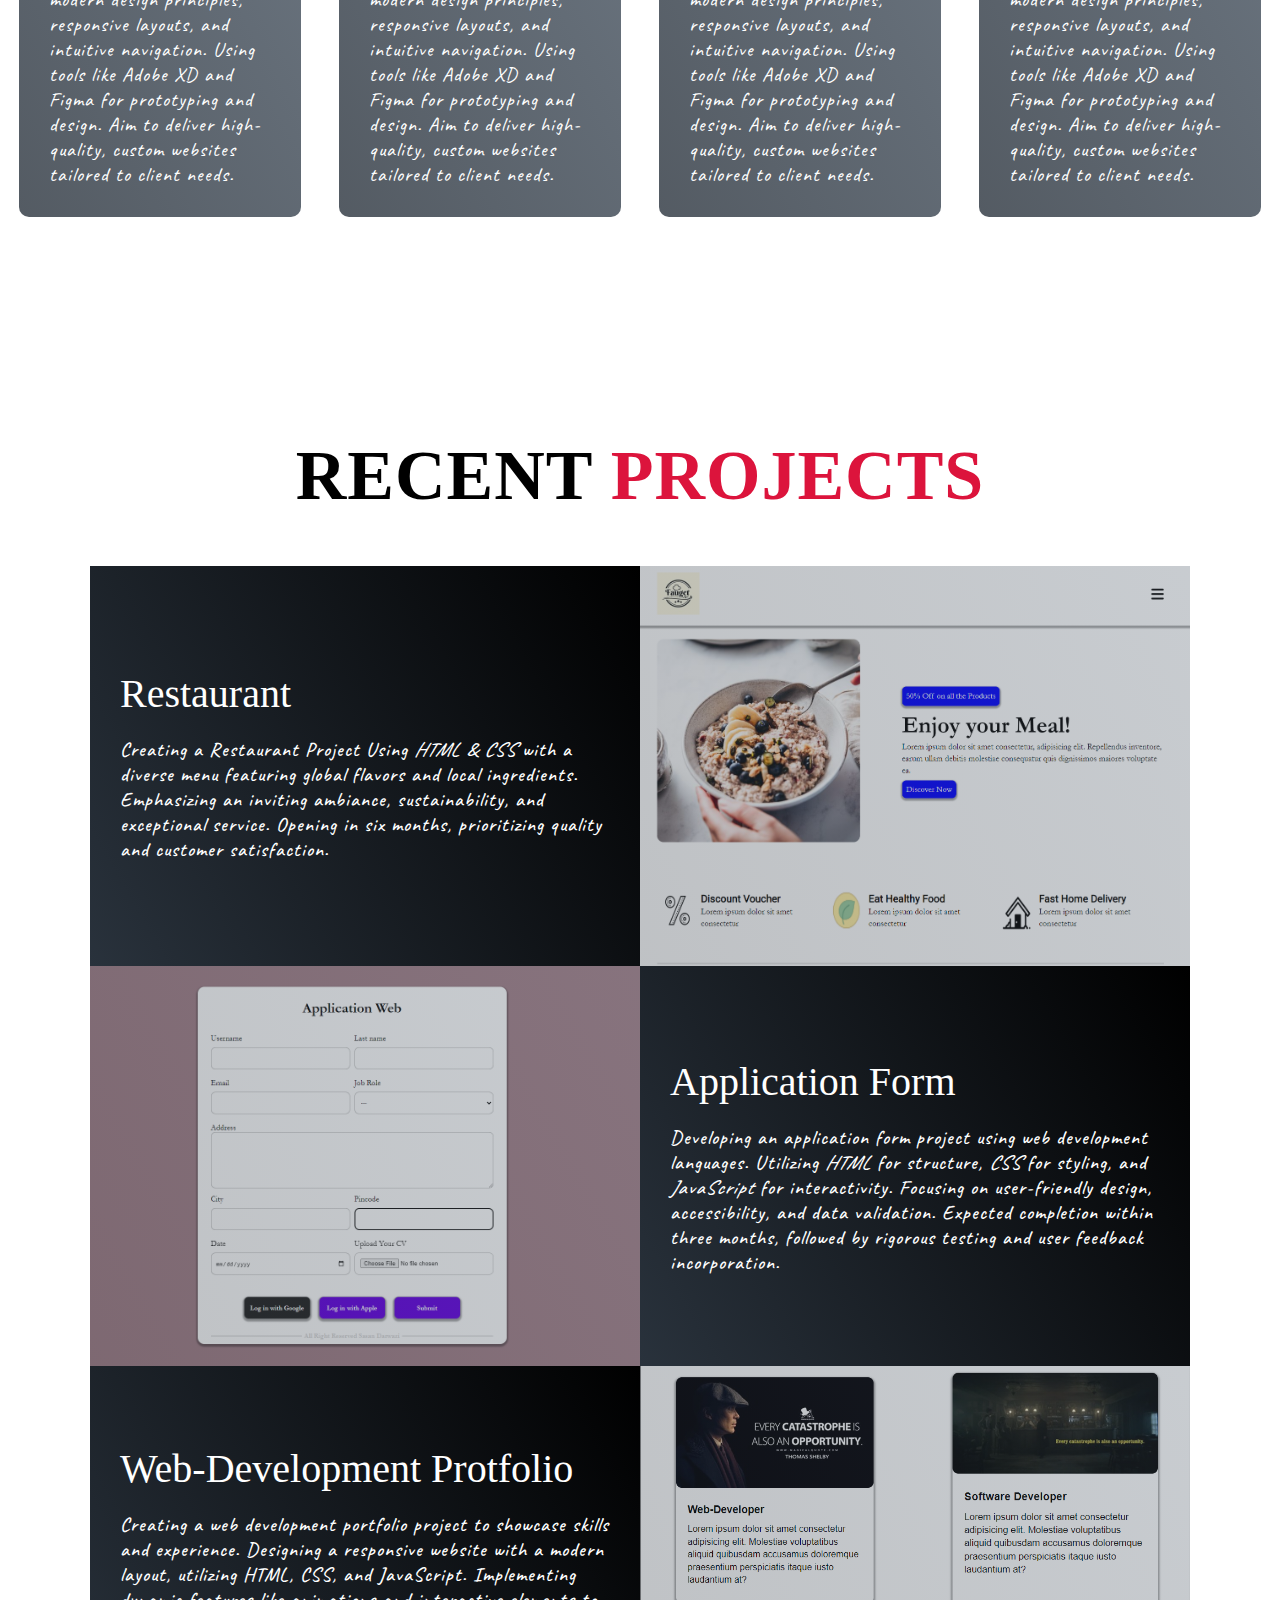
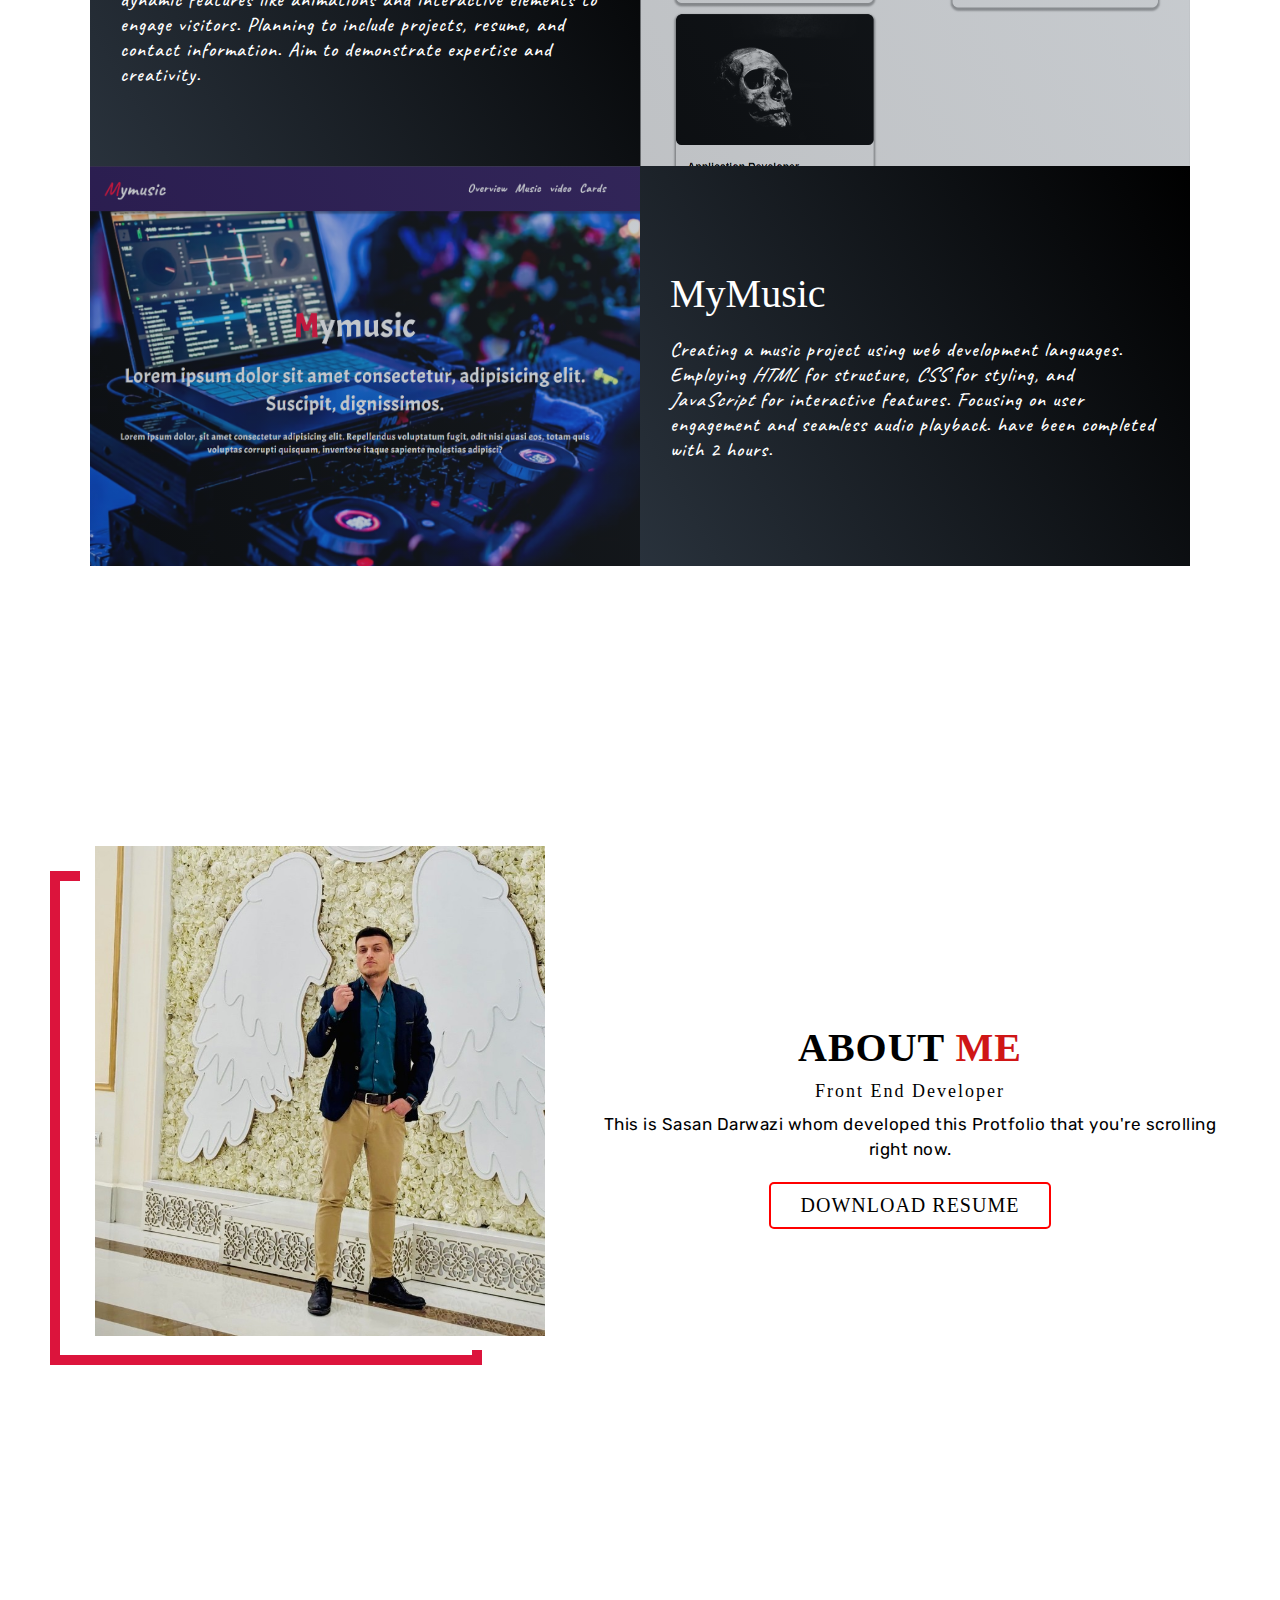
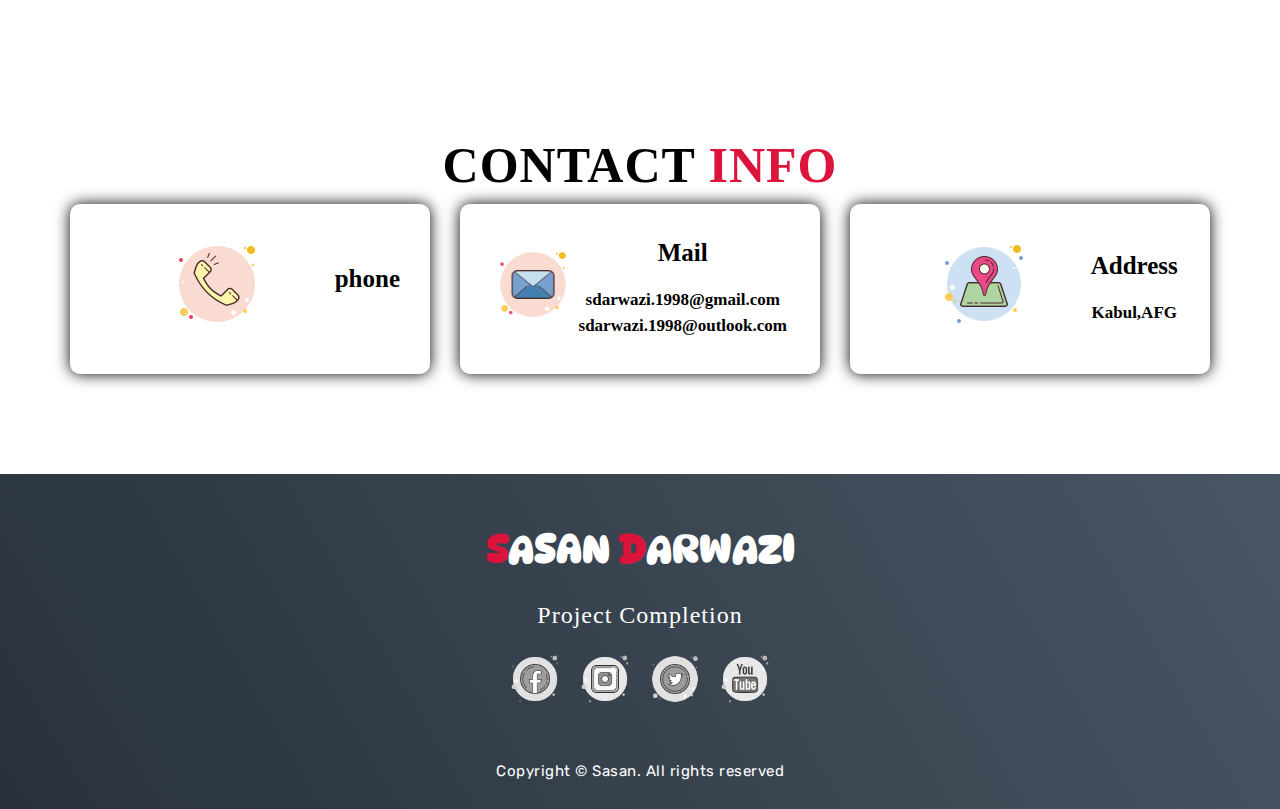
==== commit f4631039: "Update index.html" ====
--- a/index.html
+++ b/index.html
@@ -217,8 +217,8 @@
                         <img src="img/phone.png" alt="phone">
                     </div>
                     <div class="contact-info"><h1>phone</h1>
-                    <h2>0749070050</h2>
-                    <h2>0777873587</h2>
+<!--                     <h2>0749070050</h2>
+                    <h2>0777873587</h2> -->
                 </div>
                 </div>
                 <div class="contact-item">
@@ -236,7 +236,7 @@
                     </div>
                     <div class="contact-info"><h1>Address</h1>
                     <h2>Kabul,AFG</h2>
-                    <h2>Qasabah,Emirates City</h2>
+                    
                 </div>
                 </div>
             </div>
@@ -290,4 +290,4 @@
     //  }
     </script>
 </body>
-</html>+</html>
